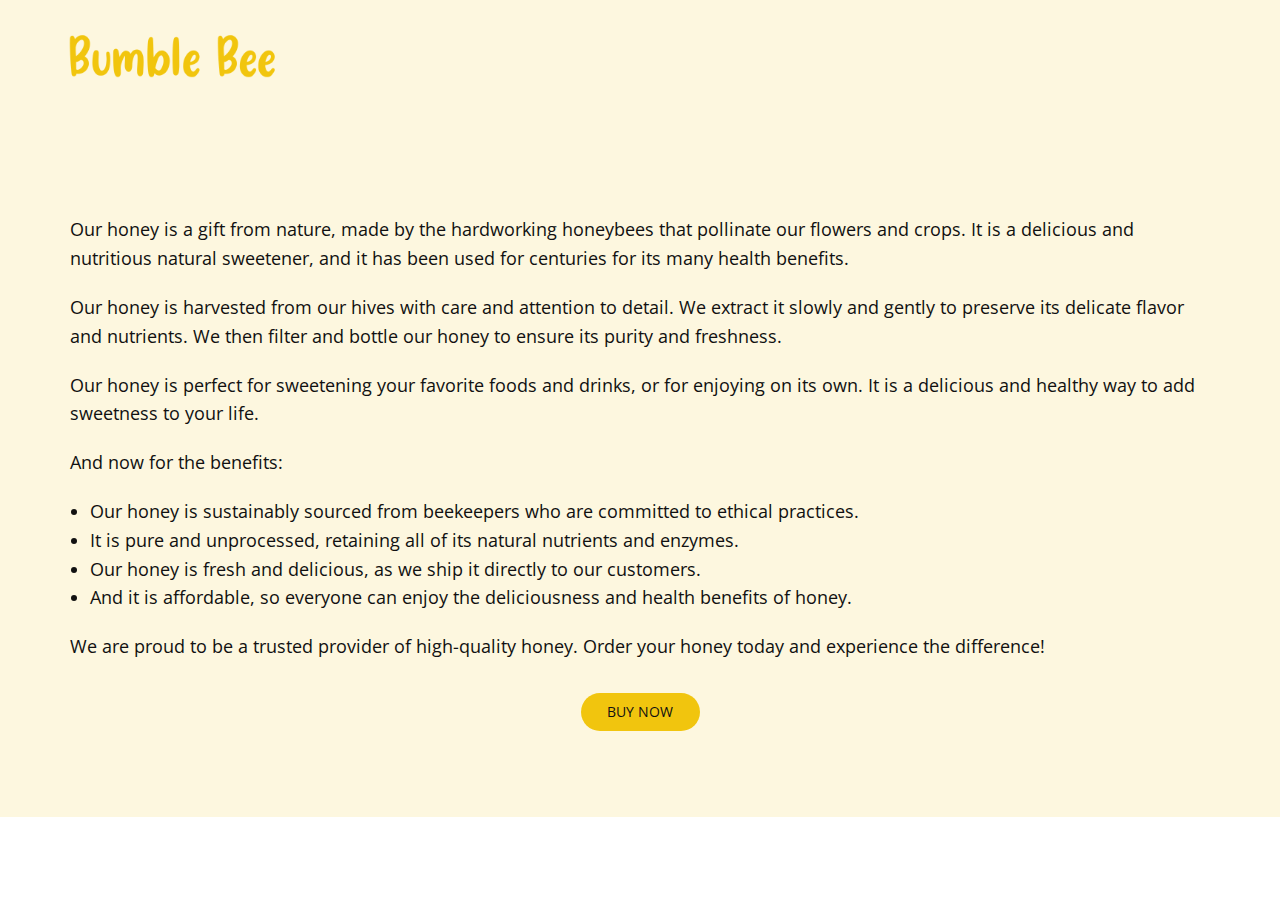
==== About.html @ f7423e37 "Add files via upload" ====
<!DOCTYPE html>
<html style="font-size: 16px;" lang="en"><head>
    <meta name="viewport" content="width=device-width, initial-scale=1.0">
    <meta charset="utf-8">
    <meta name="keywords" content="">
    <meta name="description" content="">
    <title>About</title>
    <link rel="stylesheet" href="nicepage.css" media="screen">
<link rel="stylesheet" href="About.css" media="screen">
    <script class="u-script" type="text/javascript" src="jquery.js" defer=""></script>
    <script class="u-script" type="text/javascript" src="nicepage.js" defer=""></script>
    <meta name="generator" content="Nicepage 6.0.3, nicepage.com">
    <link id="u-theme-google-font" rel="stylesheet" href="https://fonts.googleapis.com/css?family=Roboto:100,100i,300,300i,400,400i,500,500i,700,700i,900,900i|Open+Sans:300,300i,400,400i,500,500i,600,600i,700,700i,800,800i">
    <link id="u-page-google-font" rel="stylesheet" href="https://fonts.googleapis.com/css?family=Oswald:200,300,400,500,600,700">
    
    
    
    <script type="application/ld+json">{
		"@context": "http://schema.org",
		"@type": "Organization",
		"name": "Site1",
		"logo": "images/orglogo41.png"
}</script>
    <meta name="theme-color" content="#478ac9">
    <meta property="og:title" content="About">
    <meta property="og:description" content="">
    <meta property="og:type" content="website">
  <script>
    function gdprConfirmed() {
        return true;
    }
    if (gdprConfirmed()) {
    document.write("\
    \
    <!-- Google Analytics -->\
    <gascript async src=\"https://www.googletagmanager.com/gtag/js?id=G-E24NZW471F\"></gascript>\
    <gascript>\
        window.dataLayer = window.dataLayer || [];\
        function gtag(){dataLayer.push(arguments);}\
        gtag('js', new Date());\
        gtag('config', 'G-E24NZW471F');\
    </gascript>\
    <!-- End Google Analytics -->\
    ".replace(/gascript/g, 'script'));
    }
    </script><meta data-intl-tel-input-cdn-path="intlTelInput/"></head>
  <body data-path-to-root="./" data-include-products="false" class="u-body u-xl-mode" data-lang="en"><header class="u-clearfix u-custom-color-1 u-header u-header" id="sec-1315"><div class="u-clearfix u-sheet u-sheet-1">
        <nav class="u-menu u-menu-one-level u-offcanvas u-menu-1">
          <div class="menu-collapse" style="font-size: 1rem; letter-spacing: 0px; font-weight: 700;">
            <a class="u-button-style u-custom-active-color u-custom-border u-custom-border-color u-custom-borders u-custom-hover-color u-custom-left-right-menu-spacing u-custom-padding-bottom u-custom-text-active-color u-custom-text-color u-custom-text-hover-color u-custom-top-bottom-menu-spacing u-nav-link u-text-active-palette-1-base u-text-hover-palette-2-base" href="#">
              <svg class="u-svg-link" viewBox="0 0 24 24"><use xmlns:xlink="http://www.w3.org/1999/xlink" xlink:href="#menu-hamburger"></use></svg>
              <svg class="u-svg-content" version="1.1" id="menu-hamburger" viewBox="0 0 16 16" x="0px" y="0px" xmlns:xlink="http://www.w3.org/1999/xlink" xmlns="http://www.w3.org/2000/svg"><g><rect y="1" width="16" height="2"></rect><rect y="7" width="16" height="2"></rect><rect y="13" width="16" height="2"></rect>
</g></svg>
            </a>
          </div>
          <div class="u-custom-menu u-nav-container">
            <ul class="u-nav u-spacing-20 u-unstyled u-nav-1"><li class="u-nav-item"><a class="u-button-style u-nav-link u-text-active-palette-1-base u-text-grey-90 u-text-hover-palette-2-base" href="About.html" style="padding: 10px;">About</a>
</li><li class="u-nav-item"><a class="u-button-style u-nav-link u-text-active-palette-1-base u-text-grey-90 u-text-hover-palette-2-base" href="Contact.html" style="padding: 10px;">Contact</a>
</li><li class="u-nav-item"><a class="u-button-style u-nav-link u-text-active-palette-1-base u-text-grey-90 u-text-hover-palette-2-base" href="Stocks.html" style="padding: 10px;">Stocks</a>
</li><li class="u-nav-item"><a class="u-button-style u-nav-link u-text-active-palette-1-base u-text-grey-90 u-text-hover-palette-2-base" href="#" style="padding: 10px;">Stocks</a>
</li></ul>
          </div>
          <div class="u-custom-menu u-nav-container-collapse">
            <div class="u-container-style u-inner-container-layout u-opacity u-opacity-95 u-palette-3-base u-sidenav">
              <div class="u-inner-container-layout u-sidenav-overflow">
                <div class="u-menu-close"></div>
                <ul class="u-align-center u-custom-font u-font-oswald u-nav u-popupmenu-items u-text-body-alt-color u-unstyled u-nav-2"><li class="u-nav-item"><a class="u-button-style u-nav-link" href="About.html">About</a>
</li><li class="u-nav-item"><a class="u-button-style u-nav-link" href="Contact.html">Contact</a>
</li><li class="u-nav-item"><a class="u-button-style u-nav-link" href="Stocks.html">Stocks</a>
</li><li class="u-nav-item"><a class="u-button-style u-nav-link" href="#">Stocks</a>
</li></ul>
              </div>
            </div>
            <div class="u-black u-menu-overlay u-opacity u-opacity-70"></div>
          </div>
        </nav>
        <a href="About.html" class="u-border-none u-btn u-button-style u-custom-font u-font-oswald u-hidden-xs u-none u-text-palette-3-base u-btn-1">ABOUT</a>
        <a href="Contact.html" class="u-border-none u-btn u-button-style u-custom-font u-font-oswald u-hidden-xs u-none u-text-palette-3-base u-btn-2">CONTACT</a>
        <a href="Stocks.html" class="u-border-none u-btn u-button-style u-custom-font u-font-oswald u-hidden-xs u-none u-text-palette-3-base u-btn-3">STOCKS</a>
        <a href="Home.html" class="u-enable-responsive u-image u-logo u-image-1" data-image-width="1024" data-image-height="1024" title="Home">
          <img src="images/orglogo41.png" class="u-logo-image u-logo-image-1">
        </a>
      </div></header>
    <section class="u-align-left u-clearfix u-custom-color-1 u-section-1" id="sec-7783">
      <div class="u-clearfix u-sheet u-sheet-1">
        <div class="fr-view u-clearfix u-rich-text u-text u-text-1">
          <h1 style="text-align: left;">
            <br>
          </h1>
          <p id="isPasted">Our honey is a gift from nature, made by the hardworking honeybees that pollinate our flowers and crops. It is a delicious and nutritious natural sweetener, and it has been used for centuries for its many health benefits.</p>
          <p>Our honey is harvested from our hives with care and attention to detail. We extract it slowly and gently to preserve its delicate flavor and nutrients. We then filter and bottle our honey to ensure its purity and freshness.</p>
          <p>Our honey is perfect for sweetening your favorite foods and drinks, or for enjoying on its own. It is a delicious and healthy way to add sweetness to your life.</p>
          <p>And now for the benefits:</p>
          <ul>
            <li>Our honey is sustainably sourced from beekeepers who are committed to ethical practices.</li>
            <li>It is pure and unprocessed, retaining all of its natural nutrients and enzymes.</li>
            <li>Our honey is fresh and delicious, as we ship it directly to our customers.</li>
            <li>And it is affordable, so everyone can enjoy the deliciousness and health benefits of honey.</li>
          </ul>
          <p>We are proud to be a trusted provider of high-quality honey. Order your honey today and experience the difference!</p>
        </div>
        <a href="Stocks.html" class="u-align-center u-btn u-btn-round u-button-style u-hover-palette-4-base u-palette-3-base u-radius-50 u-btn-1">Buy NOW</a>
      </div>
    </section>
    
    
    
    
  
</body></html>
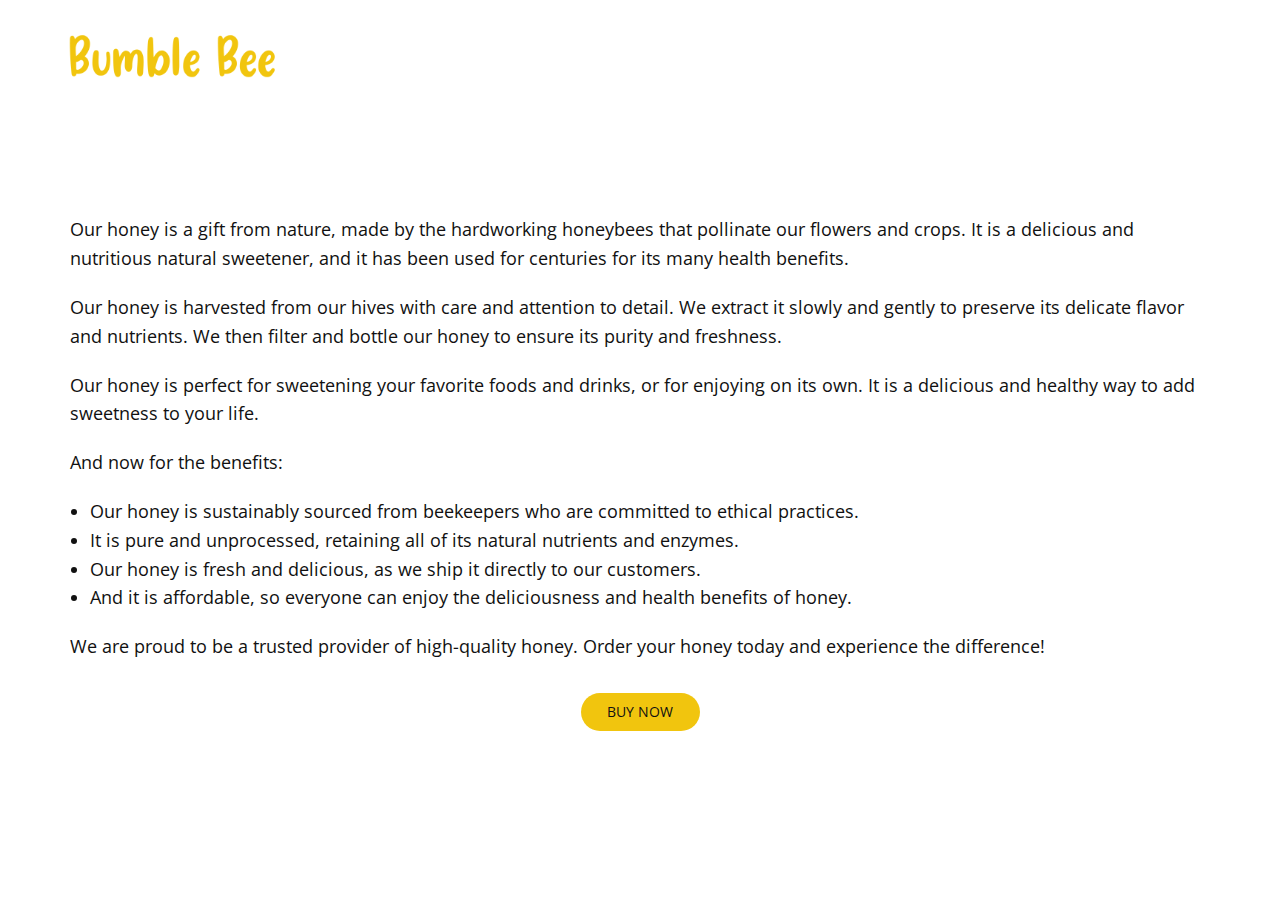
==== commit 8d49d303: "gad" ====
--- a/About.html
+++ b/About.html
@@ -10,6 +10,7 @@
     <script class="u-script" type="text/javascript" src="jquery.js" defer=""></script>
     <script class="u-script" type="text/javascript" src="nicepage.js" defer=""></script>
     <meta name="generator" content="Nicepage 6.0.3, nicepage.com">
+    <link rel="icon" href="images/favicon.jpg">
     <link id="u-theme-google-font" rel="stylesheet" href="https://fonts.googleapis.com/css?family=Roboto:100,100i,300,300i,400,400i,500,500i,700,700i,900,900i|Open+Sans:300,300i,400,400i,500,500i,600,600i,700,700i,800,800i">
     <link id="u-page-google-font" rel="stylesheet" href="https://fonts.googleapis.com/css?family=Oswald:200,300,400,500,600,700">
     
@@ -44,7 +45,7 @@
     ".replace(/gascript/g, 'script'));
     }
     </script><meta data-intl-tel-input-cdn-path="intlTelInput/"></head>
-  <body data-path-to-root="./" data-include-products="false" class="u-body u-xl-mode" data-lang="en"><header class="u-clearfix u-custom-color-1 u-header u-header" id="sec-1315"><div class="u-clearfix u-sheet u-sheet-1">
+  <body data-path-to-root="./" data-include-products="false" class="u-body u-xl-mode" data-lang="en"><header class="u-clearfix u-header u-white u-header" id="sec-1315"><div class="u-clearfix u-sheet u-sheet-1">
         <nav class="u-menu u-menu-one-level u-offcanvas u-menu-1">
           <div class="menu-collapse" style="font-size: 1rem; letter-spacing: 0px; font-weight: 700;">
             <a class="u-button-style u-custom-active-color u-custom-border u-custom-border-color u-custom-borders u-custom-hover-color u-custom-left-right-menu-spacing u-custom-padding-bottom u-custom-text-active-color u-custom-text-color u-custom-text-hover-color u-custom-top-bottom-menu-spacing u-nav-link u-text-active-palette-1-base u-text-hover-palette-2-base" href="#">
@@ -81,7 +82,7 @@
           <img src="images/orglogo41.png" class="u-logo-image u-logo-image-1">
         </a>
       </div></header>
-    <section class="u-align-left u-clearfix u-custom-color-1 u-section-1" id="sec-7783">
+    <section class="u-align-left u-clearfix u-white u-section-1" id="sec-7783">
       <div class="u-clearfix u-sheet u-sheet-1">
         <div class="fr-view u-clearfix u-rich-text u-text u-text-1">
           <h1 style="text-align: left;">
--- a/nicepage.css
+++ b/nicepage.css
@@ -42863,9 +42863,13 @@
   }
 }
 @media (max-width: 575px) {
+  .u-header .u-sheet-1 {
+    min-height: 61px;
+  }
+
   .u-header .u-menu-1 {
-    margin-top: 30px;
-    margin-right: 385px;
+    margin-top: 14px;
+    margin-right: 5px;
     margin-left: auto;
   }
 
@@ -42894,8 +42898,11 @@
   }
 
   .u-header .u-image-1 {
-    margin-top: 447px;
-    margin-bottom: -134px;
+    width: 229px;
+    height: 233px;
+    margin-top: -132px;
+    margin-bottom: -86px;
+    margin-left: -39px;
   }
 }
  .u-footer {
